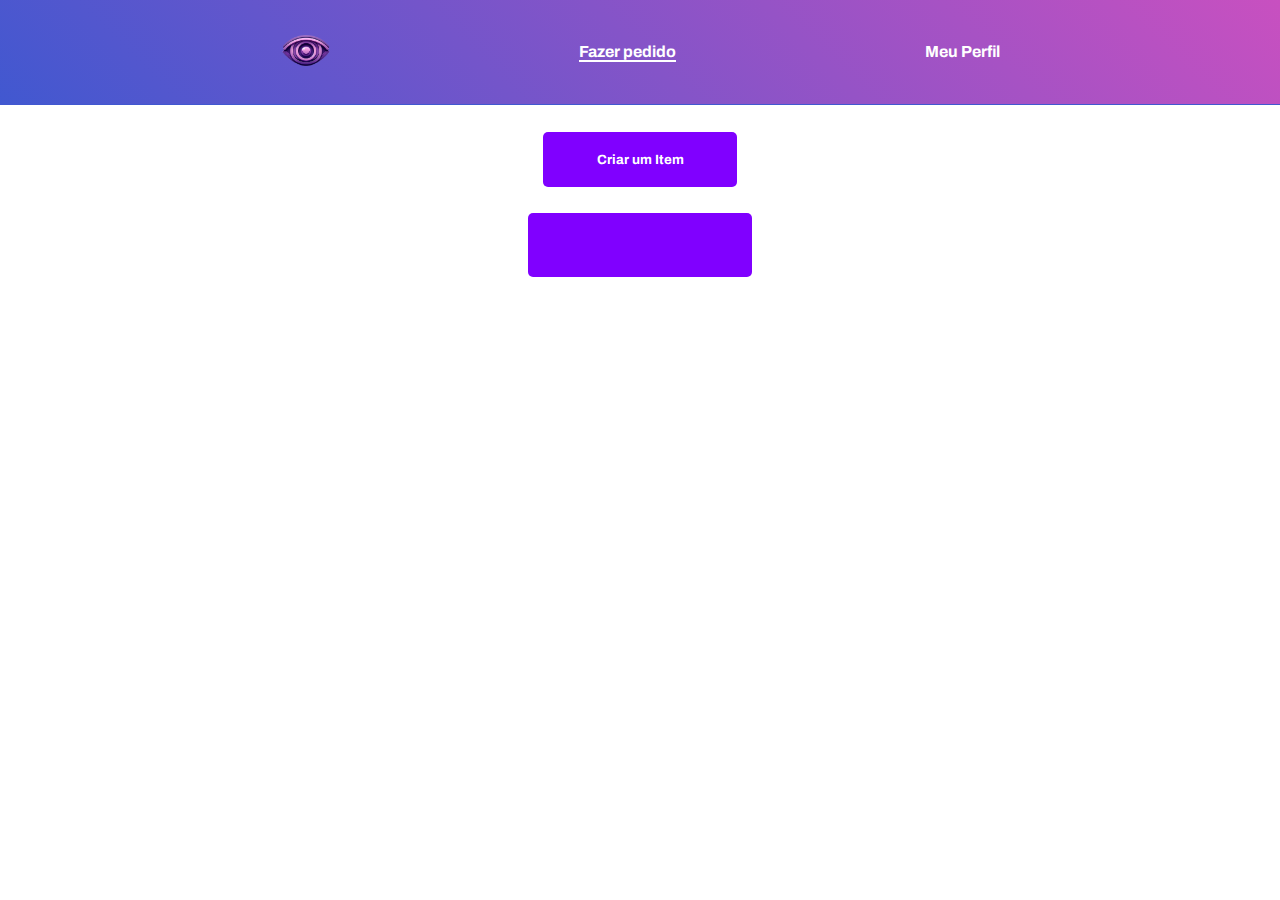
==== pages/mainSolucao.html @ 855d04fa "alteracoes finais" ====
<!DOCTYPE html>
<html lang="pt-br">
  <head>
    <meta charset="UTF-8" />
    <meta name="viewport" content="width=device-width, initial-scale=1.0" />
    <link
      rel="shortcut icon"
      href="../assets/images/favicon.ico"
      type="image/x-icon"
    />

    <link rel="stylesheet" href="../assets/css/mainSolucao.css">

    <script src="../assets/js/mainSolucao.js" defer></script>

    <style>
      /* estilo necessário pro modal */
      .modal {
        display: none;
        position: fixed;
        z-index: 1;
        left: 0;
        top: 0;
        width: 100%;
        height: 100%;
        overflow: auto;
        background-color: rgba(0, 0, 0, 0.5);
      }

      .modal-content {
        background-color: #fefefe;
        margin: 15% auto;
        padding: 2em;
        border: 1px solid #888;
        width: 50%;
      }

      .modal-content h5 {
        font-size: 1.5em;
        margin: 1em;
      }

      .close {
        color: #aaa;
        float: right;
        font-size: 28px;
        font-weight: bold;
      }

      .close:hover,
      .close:focus {
        color: #8000ff;
        text-decoration: none;
        cursor: pointer;
      }

      main {
        margin: 0;
        padding: 0;
        display: flex;
        flex-direction: column;
        justify-content: center;
        text-align: center;
        align-items: center;
      }

      #openModalBtnItem {
        background-color: #8000ff;
        color: #fff;
        font-weight: bold;
        border: none;
        cursor: pointer;
        padding: 1.5em 4em;
        margin: 2em;
        border-radius: 5px;
      }

      #openModalBtnItem:hover,
      #criarItem button:hover {
        opacity: 0.7;
      }

      /* estilo necessário pra area que faz get dos itens */
      #criarItem {
        display: flex;
        flex-direction: column;
        text-align: start;
        font-size: 1.1em;
        gap: 0.2em;
      }

      #criarItem input {
        margin-bottom: 1em;
        padding: 1em;
      }

      #criarItem button {
        background-color: #8000ff;
        color: #fff;
        font-weight: bold;
        border: none;
        cursor: pointer;
        border-radius: 5px;
        padding: 1em;
      }

      #container-itens {
        display: grid;
        grid-template-columns: 1fr 1fr 1fr;
        gap: 5em;
        padding: 2em;
        background-color: #8000ff;
        color: #fff;
        font-weight: bold;
        border-radius: 5px;
      }
    </style>

    <title>Vision</title>
  </head>
  <body>
    <nav>
      <ul>
        <li>
          <img src="../assets/images/logoAlt.png" width="50" />
        </li>
        <li>
          <a href="main.html" class="selected">Fazer pedido</a>
        </li>
        <li>
          <a href="perfil.html">Meu Perfil</a>
        </li>
      </ul>
    </nav>

    <main>
      <button id="openModalBtnItem">Criar um Item</button>

      <div id="myModal" class="modal">
        <div class="modal-content">
          <span class="close">&times;</span>
          <h5>Preencha o formulário para adicionar um item</h5>

          <form id="criarItem" method="post">
            <label for="name">Nome</label>
            <input type="text" id="name" name="name" required />

            <label for="price">Preço</label>
            <input type="number" id="price" name="price" required />

            <button type="submit">Criar</button>
          </form>
        </div>
      </div>

      <div class="itemCard">
        <div id="container-itens"></div>
      </div>

      </div>
    </main>

    <script>
      var openModalBtnItem = document.getElementById("openModalBtnItem");
      var modal = document.getElementById("myModal");
      var closeBtn = document.getElementsByClassName("close")[0];

      openModalBtnItem.onclick = function () {
        modal.style.display = "block";
      };

      closeBtn.onclick = function () {
        modal.style.display = "none";
      };

      window.onclick = function (event) {
        if (event.target == modal) {
          modal.style.display = "none";
        }
      };
    </script>
  </body>
</html>
---- assets/css/mainSolucao.css ----
@import url("https://fonts.googleapis.com/css2?family=Archivo:ital,wght@0,100..900;1,100..900&family=Truculenta:opsz,wght@12..72,100..900&display=swap");

* {
  font-family: "Archivo", sans-serif;
  margin: 0;
  padding: 0;
  transition: 1s;
}

nav {
  padding: 2em;
  border-bottom: 1px solid #4158d0;
  background: -webkit-linear-gradient(-135deg, #c850c0, #4158d0);
}

ul {
  display: flex;
  align-items: center;
  justify-content: space-evenly;
}

li {
  list-style: none;
}

a {
  text-decoration: none;
  color: #fff;
  font-weight: bold;
}

a:hover {
  color: #fff;
}

.selected {
  border-bottom: 2px solid #fff;
}
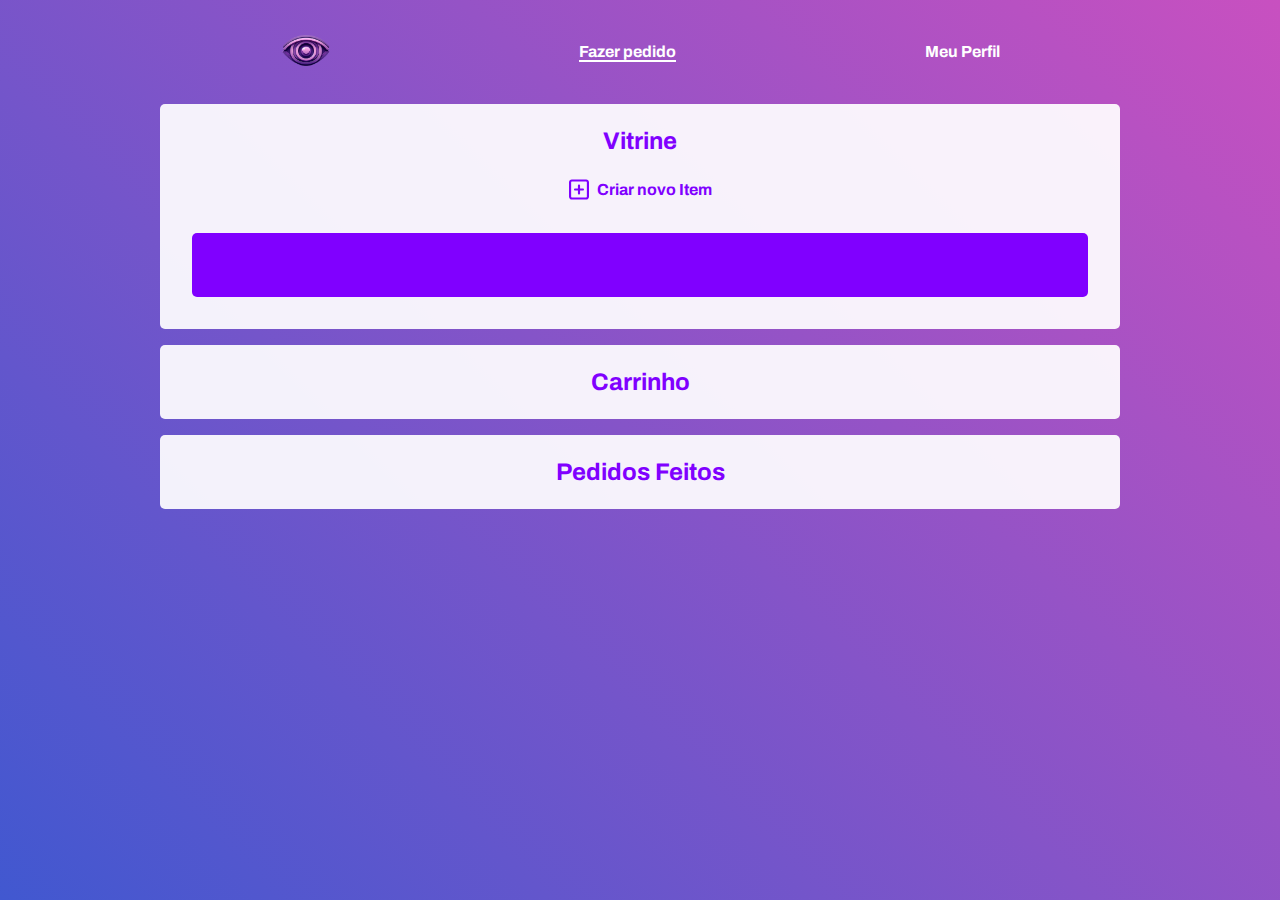
==== commit d30d71ec: "att carrinho" ====
--- a/pages/mainSolucao.html
+++ b/pages/mainSolucao.html
@@ -9,113 +9,8 @@
       type="image/x-icon"
     />
 
-    <link rel="stylesheet" href="../assets/css/mainSolucao.css">
-
+    <link rel="stylesheet" href="../assets/css/mainSolucao.css" />
     <script src="../assets/js/mainSolucao.js" defer></script>
-
-    <style>
-      /* estilo necessário pro modal */
-      .modal {
-        display: none;
-        position: fixed;
-        z-index: 1;
-        left: 0;
-        top: 0;
-        width: 100%;
-        height: 100%;
-        overflow: auto;
-        background-color: rgba(0, 0, 0, 0.5);
-      }
-
-      .modal-content {
-        background-color: #fefefe;
-        margin: 15% auto;
-        padding: 2em;
-        border: 1px solid #888;
-        width: 50%;
-      }
-
-      .modal-content h5 {
-        font-size: 1.5em;
-        margin: 1em;
-      }
-
-      .close {
-        color: #aaa;
-        float: right;
-        font-size: 28px;
-        font-weight: bold;
-      }
-
-      .close:hover,
-      .close:focus {
-        color: #8000ff;
-        text-decoration: none;
-        cursor: pointer;
-      }
-
-      main {
-        margin: 0;
-        padding: 0;
-        display: flex;
-        flex-direction: column;
-        justify-content: center;
-        text-align: center;
-        align-items: center;
-      }
-
-      #openModalBtnItem {
-        background-color: #8000ff;
-        color: #fff;
-        font-weight: bold;
-        border: none;
-        cursor: pointer;
-        padding: 1.5em 4em;
-        margin: 2em;
-        border-radius: 5px;
-      }
-
-      #openModalBtnItem:hover,
-      #criarItem button:hover {
-        opacity: 0.7;
-      }
-
-      /* estilo necessário pra area que faz get dos itens */
-      #criarItem {
-        display: flex;
-        flex-direction: column;
-        text-align: start;
-        font-size: 1.1em;
-        gap: 0.2em;
-      }
-
-      #criarItem input {
-        margin-bottom: 1em;
-        padding: 1em;
-      }
-
-      #criarItem button {
-        background-color: #8000ff;
-        color: #fff;
-        font-weight: bold;
-        border: none;
-        cursor: pointer;
-        border-radius: 5px;
-        padding: 1em;
-      }
-
-      #container-itens {
-        display: grid;
-        grid-template-columns: 1fr 1fr 1fr;
-        gap: 5em;
-        padding: 2em;
-        background-color: #8000ff;
-        color: #fff;
-        font-weight: bold;
-        border-radius: 5px;
-      }
-    </style>
-
     <title>Vision</title>
   </head>
   <body>
@@ -134,8 +29,6 @@
     </nav>
 
     <main>
-      <button id="openModalBtnItem">Criar um Item</button>
-
       <div id="myModal" class="modal">
         <div class="modal-content">
           <span class="close">&times;</span>
@@ -154,30 +47,89 @@
       </div>
 
       <div class="itemCard">
+        <div class="headItemCard">
+          <h2>Vitrine</h2>
+          <button id="openModalBtnItem">
+            <img src="../assets/images/square-plus-regular.svg" width="20" />
+            Criar novo Item
+          </button>
+        </div>
+
         <div id="container-itens"></div>
       </div>
 
+      <div class="carrinhoCard">
+        <div class="headCarrinhoCard">
+          <h2>Carrinho</h2>
+        </div>
+
+        <div id="quantidade-total-itens"></div>
+        <div id="container-carrinho"></div>
+      </div>
+
+      <div class="pedidoCard">
+        <div class="headPedidoCard">
+          <h2>Pedidos Feitos</h2>
+        </div>
       </div>
     </main>
 
     <script>
-      var openModalBtnItem = document.getElementById("openModalBtnItem");
-      var modal = document.getElementById("myModal");
-      var closeBtn = document.getElementsByClassName("close")[0];
+      // form pra fazer get dos itens criados e exibir na tela
+      function getItemsFromServer() {
+        fetch("http://localhost:8080/item/all")
+          .then((response) => response.json())
+          .then((data) => {
+            var container = document.getElementById("container-itens");
 
-      openModalBtnItem.onclick = function () {
-        modal.style.display = "block";
-      };
+            data.forEach((item) => {
+              var itemDiv = document.createElement("div");
+              itemDiv.classList.add("item");
 
-      closeBtn.onclick = function () {
-        modal.style.display = "none";
-      };
+              itemDiv.innerHTML = `
+        <div class="itemCriado">
+          <div style="" >
+            <p> Nome
+              <img src="../assets/images/tag-solid.svg" width="13">
+              <br>
+              <span style="opacity: 0.8;">${item.name}</span>  
+            </p>
+            <p> Preço 
+              <img src="../assets/images/dollar-sign-solid.svg" width="10">
+              <br>
+              <span style="opacity: 0.8">R$ ${item.price},00</span> 
+            </p>
+          </div>
+          <button class="btnBuy" data-id="${item.id}" data-name="${item.name}" data-price="${item.price}">
+            <img src="../assets/images/cart-plus-solid.svg" width="25">
+          </button>
+        </div>
+      `;
 
-      window.onclick = function (event) {
-        if (event.target == modal) {
-          modal.style.display = "none";
-        }
-      };
+              var btnBuy = itemDiv.querySelector(".btnBuy");
+              btnBuy.addEventListener("click", (event) => {
+                const itemID = itemDiv
+                  .querySelector(".btnBuy")
+                  .getAttribute("data-id");
+
+                const itemName = itemDiv
+                  .querySelector(".btnBuy")
+                  .getAttribute("data-name");
+
+                const itemPrice = itemDiv
+                  .querySelector(".btnBuy")
+                  .getAttribute("data-price");
+                carrinho(itemID, itemName, itemPrice);
+              });
+
+              container.appendChild(itemDiv);
+            });
+          })
+          .catch((error) => {
+            console.error("Erro ao obter o nome do usuário:", error);
+          });
+      }
+      document.addEventListener("DOMContentLoaded", getItemsFromServer);
     </script>
   </body>
 </html>
--- a/assets/css/mainSolucao.css
+++ b/assets/css/mainSolucao.css
@@ -7,10 +7,13 @@
   transition: 1s;
 }
 
+body {
+  background: -webkit-linear-gradient(-135deg, #c850c0, #4158d0);
+  height: 100vh;
+}
+
 nav {
   padding: 2em;
-  border-bottom: 1px solid #4158d0;
-  background: -webkit-linear-gradient(-135deg, #c850c0, #4158d0);
 }
 
 ul {
@@ -36,3 +39,151 @@
 .selected {
   border-bottom: 2px solid #fff;
 }
+
+.btnBuy {
+  background: none;
+  border: none;
+  cursor: pointer;
+  height: 25px;
+  margin: 0 auto;
+}
+
+.itemCriado {
+  border: 1px solid white;
+  padding: 1em;
+  border-radius: 5px;
+  display: flex;
+  justify-content: center;
+  align-items: center;
+}
+
+.modal {
+  display: none;
+  position: fixed;
+  z-index: 1;
+  left: 0;
+  top: 0;
+  width: 100%;
+  height: 100%;
+  overflow: auto;
+  background-color: rgba(0, 0, 0, 0.5);
+}
+
+.modal-content {
+  background-color: #fefefe;
+  margin: 15% auto;
+  padding: 2em;
+  border: 1px solid #888;
+  width: 50%;
+}
+
+.modal-content h5 {
+  font-size: 1.5em;
+  margin: 1em;
+}
+
+.close {
+  color: #aaa;
+  float: right;
+  font-size: 28px;
+  font-weight: bold;
+}
+
+.close:hover,
+.close:focus {
+  color: #8000ff;
+  text-decoration: none;
+  cursor: pointer;
+}
+
+main {
+  margin: 0;
+  padding: 0;
+  display: flex;
+  flex-direction: column;
+  justify-content: center;
+  text-align: center;
+  align-items: center;
+}
+
+#openModalBtnItem {
+  background: none;
+  border: none;
+  color: #8000ff;
+  font-weight: bold;
+  font-size: 1em;
+  gap: 0.5em;
+  cursor: pointer;
+  display: flex;
+  align-items: center;
+  justify-content: center;
+}
+
+#openModalBtnItem:hover,
+#criarItem button:hover {
+  opacity: 0.7;
+}
+
+/* estilo necessário pra area que faz get dos itens */
+.itemCard {
+  background-color: #ffffffec;
+  width: 75vw;
+  border-radius: 5px;
+}
+
+.itemCard h2,
+.carrinhoCard h2,
+.pedidoCard h2 {
+  color: #8000ff;
+  margin: 1em;
+}
+
+.headItemCard {
+  display: flex;
+  flex-direction: column;
+  justify-content: center;
+}
+
+#criarItem {
+  display: flex;
+  flex-direction: column;
+  text-align: start;
+  font-size: 1.1em;
+  gap: 0.2em;
+}
+
+#criarItem input {
+  margin-bottom: 1em;
+  padding: 1em;
+}
+
+#criarItem button {
+  background-color: #8000ff;
+  color: #fff;
+  font-weight: bold;
+  border: none;
+  cursor: pointer;
+  border-radius: 5px;
+  padding: 1em;
+}
+
+#container-itens {
+  display: grid;
+  grid-template-columns: 1fr 1fr 1fr 1fr;
+  gap: 5em;
+  padding: 2em;
+  margin: 2em;
+  background-color: #8000ff;
+  color: #fff;
+  font-weight: bold;
+  border-radius: 5px;
+  text-align: start;
+}
+
+.carrinhoCard,
+.pedidoCard {
+  margin-top: 1em;
+  background-color: #ffffffec;
+  width: 75vw;
+  border-radius: 5px;
+}
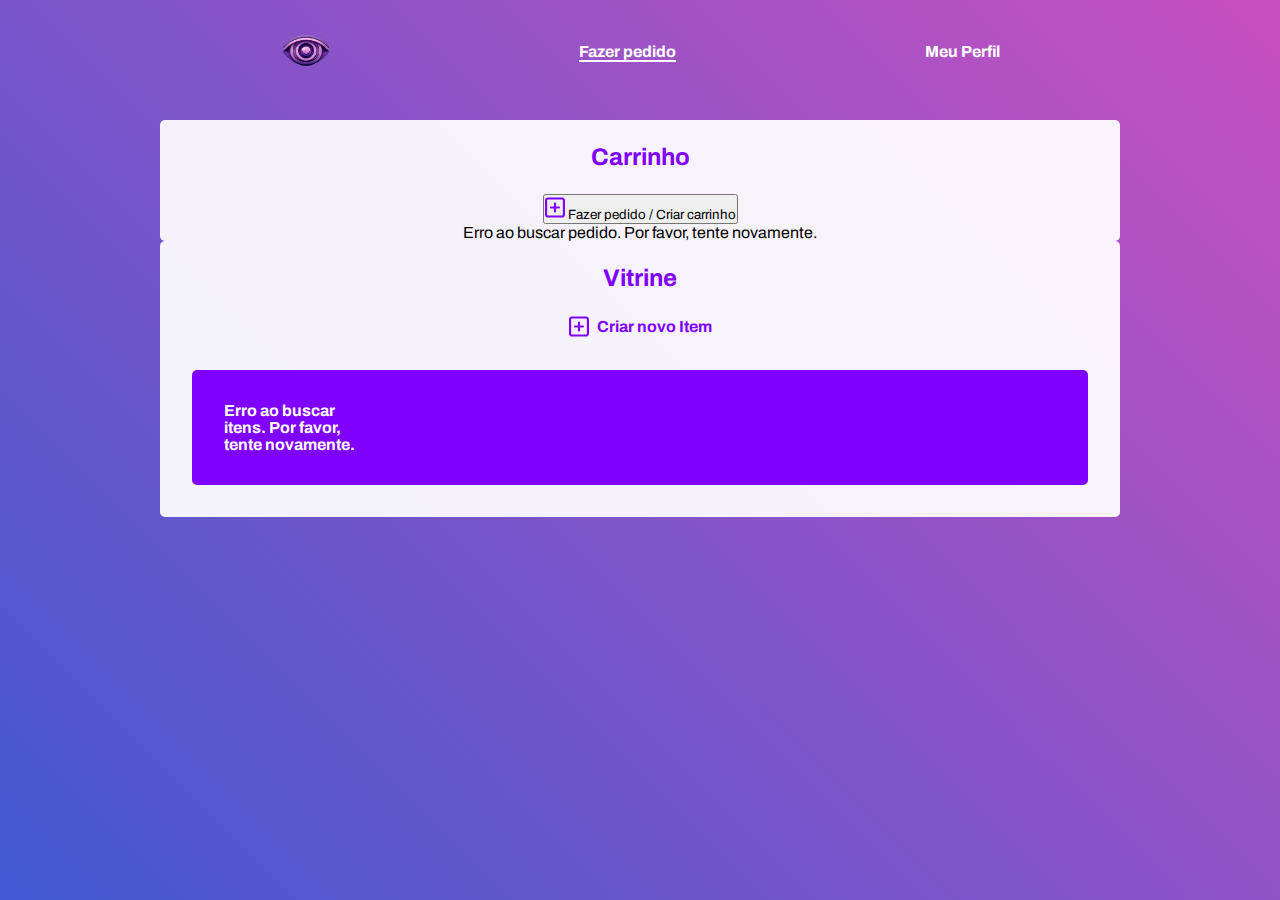
==== commit f5949f01: "Update mainSolucao.html" ====
--- a/pages/mainSolucao.html
+++ b/pages/mainSolucao.html
@@ -29,9 +29,21 @@
     </nav>
 
     <main>
-      <div id="myModal" class="modal">
+      <div class="carrinhoCard">
+        <div class="headCarrinhoCard">
+          <h2>Carrinho</h2>
+          <button class="btnPedido" onclick="enviarPedido()">
+            <img src="../assets/images/square-plus-regular.svg" width="20" />
+            Fazer pedido / Criar carrinho
+          </button>
+        </div>
+
+        <div id="respostaPedido"></div>
+      </div>
+
+      <div id="modalItem" class="modal">
         <div class="modal-content">
-          <span class="close">&times;</span>
+          <span class="close" id="closeItem">&times;</span>
           <h5>Preencha o formulário para adicionar um item</h5>
 
           <form id="criarItem" method="post">
@@ -57,79 +69,6 @@
 
         <div id="container-itens"></div>
       </div>
-
-      <div class="carrinhoCard">
-        <div class="headCarrinhoCard">
-          <h2>Carrinho</h2>
-        </div>
-
-        <div id="quantidade-total-itens"></div>
-        <div id="container-carrinho"></div>
-      </div>
-
-      <div class="pedidoCard">
-        <div class="headPedidoCard">
-          <h2>Pedidos Feitos</h2>
-        </div>
-      </div>
     </main>
-
-    <script>
-      // form pra fazer get dos itens criados e exibir na tela
-      function getItemsFromServer() {
-        fetch("http://localhost:8080/item/all")
-          .then((response) => response.json())
-          .then((data) => {
-            var container = document.getElementById("container-itens");
-
-            data.forEach((item) => {
-              var itemDiv = document.createElement("div");
-              itemDiv.classList.add("item");
-
-              itemDiv.innerHTML = `
-        <div class="itemCriado">
-          <div style="" >
-            <p> Nome
-              <img src="../assets/images/tag-solid.svg" width="13">
-              <br>
-              <span style="opacity: 0.8;">${item.name}</span>  
-            </p>
-            <p> Preço 
-              <img src="../assets/images/dollar-sign-solid.svg" width="10">
-              <br>
-              <span style="opacity: 0.8">R$ ${item.price},00</span> 
-            </p>
-          </div>
-          <button class="btnBuy" data-id="${item.id}" data-name="${item.name}" data-price="${item.price}">
-            <img src="../assets/images/cart-plus-solid.svg" width="25">
-          </button>
-        </div>
-      `;
-
-              var btnBuy = itemDiv.querySelector(".btnBuy");
-              btnBuy.addEventListener("click", (event) => {
-                const itemID = itemDiv
-                  .querySelector(".btnBuy")
-                  .getAttribute("data-id");
-
-                const itemName = itemDiv
-                  .querySelector(".btnBuy")
-                  .getAttribute("data-name");
-
-                const itemPrice = itemDiv
-                  .querySelector(".btnBuy")
-                  .getAttribute("data-price");
-                carrinho(itemID, itemName, itemPrice);
-              });
-
-              container.appendChild(itemDiv);
-            });
-          })
-          .catch((error) => {
-            console.error("Erro ao obter o nome do usuário:", error);
-          });
-      }
-      document.addEventListener("DOMContentLoaded", getItemsFromServer);
-    </script>
   </body>
 </html>
